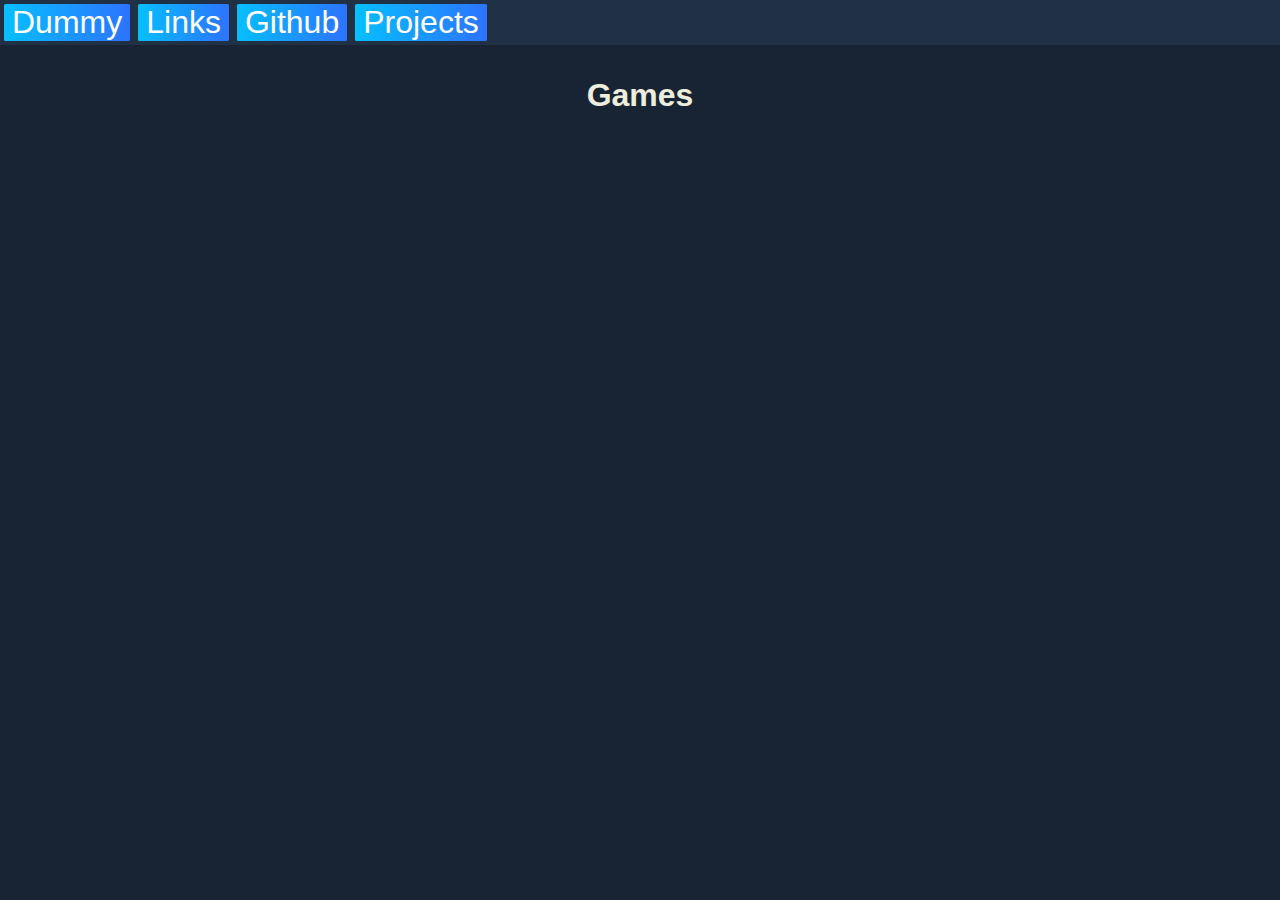
==== index.html @ f2aef4f8 "I think I finally got it" ====
<!DOCTYPE html>
<html lang="en">
<head>
	<title>GameHub</title>
	<link rel="stylesheet" href="styles.css">
</head>
<body>
	<nav class="navi">
		<div class="navlabels">
			<div class="navlabel">
				<a href="#">Dummy</a>
			</div>
			<div class="navlabel">
				<a href="#">Links</a>
			</div>
			<div class="navlabel">
				<a href="https://github.com/GaborSPapp/GameHub">Github</a>
			</div>
			<div class="navlabel">
				<a href="https://gaborspapp.github.io">Projects</a>
			</div>
		</div>
	</nav>
	
	<dialog id="game-dialog" class="dialog">
		<div class="dialog-info">
			<h1 id="game-dialog-title" class="dialog-title">Game title</h1>
			<button id="game-dialog-close" class="dialog-close" type="button"></button>
			<p>Lorem ipsum dolor sit amet, consectetur adipiscing elit. Fusce blandit commodo elit. Phasellus felis diam, semper in pulvinar ut, egestas eu velit. Sed viverra mi eros, sollicitudin maximus ante feugiat in. Mauris vestibulum rutrum blandit. Nulla erat nisi, placerat nec eros ac, molestie congue massa.</p>
		</div>
		<div id="create-lobby-buttons" class="dialog-button-container">
			<button id="game-join-button" class="dialog-button">Join Game</button>
			<button id="game-host-button" class="dialog-button">Host Game</button>
		</div>
		<h2 id="connection-error-message" class="dialog-error-message">This game isn't available yet.</h2>
	</dialog>
	
	<dialog id="join-dialog" class="dialog">
		<div class="dialog-info">
			<h1 id="join-dialog-title" class="dialog-title">Join game</h1>
			<button id="join-dialog-close" class="dialog-close" type="reset" form="join-form"></button>
		</div>
		<form id="join-form" class="game-form">
			<div class="form-element">
				<label for="username">Username:</label>
				<input id="username" name="username" type="text" class="input" placeholder="Username" required="required" pattern="[A-Za-z0-9]{3,15}">
			</div>
			<div class="form-element">
				<label for="lobbyId">Lobby ID:</label>
				<input id="lobbyId" name="lobbyId" type="text" class="input" placeholder="Lobby ID" required="required">
			</div>
		</form>
		<div id="connect-buttons" class="dialog-button-container">
			<button id="join-start-button" class="dialog-button" type="submit" form="join-form">Join Game</button>
			<button id="join-cancel-button" class="dialog-button" type="reset" form="join-form">Cancel</button>
		</div>
	</dialog>
	
	<dialog id="host-dialog" class="dialog">
		<div class="dialog-info">
			<h1 id="host-dialog-title" class="dialog-title">Host game</h1>
			<button id="host-dialog-close" class="dialog-close" type="reset" form="host-form"></button>
		</div>
		<form id="host-form" class="game-form">
			<div class="form-element">
				<label for="username">Username:</label>
				<input id="username" name="username" type="text" class="input" placeholder="Username" required="required" pattern="[A-Za-z0-9]{3,15}">
			</div>
		</form>
		<div id="connect-buttons" class="dialog-button-container">
			<button id="host-start-button" class="dialog-button" type="submit" form="host-form">Host Game</button>
			<button id="host-cancel-button" class="dialog-button" type="reset" form="host-form">Cancel</button>
		</div>
	</dialog>
	
	<div class="main">
		<div class="content">
			<h1>Games</h1>
			<div id="cards-container" class="cards-container">			
			</div>
		</div>
	</div>
	
	<script src="main.js"></script>
	<script>
		window.onload = async function() {
			let cards = await	fetch("games.json")
													.then(response => response.json());
			
			let parent = document.getElementById("cards-container");
			
			for (const [key, game] of Object.entries(cards["games"])) {
				activity = game["activity"];
				image = game["image"] ? game["image"] : "https://upload.wikimedia.org/wikipedia/commons/thumb/6/65/No-Image-Placeholder.svg/1665px-No-Image-Placeholder.svg.png";
				name = game["title"];
				tags = game["tags"] ? game["tags"] : ["no", "tags", "available"];
				path = game["path"] ? game["path"] : null;
				
				parent.appendChild(createCard(activity, image, name, tags, datahref));
			}
		}
		
		
		function createCard( activity, image, name, tags, datahref ) {
			let cardContainer = document.createElement("div");
			cardContainer.classList.add("card-container");
			
			let card = document.createElement("div");
			card.classList.add("card");
			card.tabindex = 0;
			if (datahref != null) card.dataset.href = datahref;
			if (!activity) card.classList.add("inactive");
			
			let img = document.createElement("img");
			img.classList.add("card-cap");
			img.src = image;
			
			let cardContent = document.createElement("div");
			cardContent.classList.add("card-content");
			
			let title = document.createElement("h2");
			title.classList.add("card-title");
			title.innerText = name;
			
			let cardTags = document.createElement("div");
			cardTags.classList.add("card-tags");
			
			for (i=0; i<tags.length; i++) {
				let cardTag = document.createElement("span");
				cardTag.classList.add("card-tag");
				cardTag.innerText = tags[i].text;
				cardTags.appendChild(cardTag)
			}
			
			cardContent.appendChild(title);
			cardContent.appendChild(cardTags);
			card.appendChild(img);
			card.appendChild(cardContent);
			cardContainer.appendChild(card);
			
			return cardContainer;
		}
	</script>
</body>
</html>
---- styles.css ----
:root {
	--clr-1: #1D6DDE;	/*világosabb	gomb highligt*/
	--clr-2: #154E9E;	/*világos			gomb*/
	--clr-3: #1B2838;	/*sötétebb		background*/
	--clr-4: #213145;	/*sötét				menusáv*/
	--clr-5: #182433;	/*legsötétebb	valami*/
	--clr-linear-start: #06BFFF;
	--clr-linear-end: #2D73FF;
	
	--clr-text: rgb(237, 237, 222);
	--scrollbar-radius: 1rem;
	--card-width: 16rem;
}

::-webkit-scrollbar {
	width: .65rem;
}

::-webkit-scrollbar-track {
	background: var(--clr-3);
	border-radius: var(--scrollbar-radius);
}
 
::-webkit-scrollbar-thumb {
	background: linear-gradient(180deg, var(--clr-linear-start) 0%, var(--clr-linear-end) 100%);
	border-radius: var(--scrollbar-radius);
}

body::-webkit-scrollbar-thumb:hover {
	background: linear-gradient(180deg, var(--clr-linear-start) 30%, var(--clr-linear-end) 150%);
}

body {
	background-color: var(--clr-5);
	color: var(--clr-text);
	margin: 0;
	font-family: "Motiva Sans", Sans-serif;
}

.form-element {
	display: flex;
	flex-direction: column;
	margin: 1rem 0;
}

.form-element > *{
	margin: .25rem 0;
}

.form-element > input{
	margin-left: 1rem;
	width: 65%;
}

.game-form {
	font-size: 1.25rem;
	margin: 2rem 1rem;
}

.input {
	font-size: 1.25rem;
	background: #FFF;
	border-radius: 0.25rem;
	border: 0;
	padding: .1rem .2rem;
}


/* DIALOG */
.dialog-button-container {
	margin-top: 1em;
	display: grid;
	grid-template-columns: 1fr 1fr;
}

.dialog-button {
	color: var(--clr-text);
	border: 0;
	background: linear-gradient(90deg, var(--clr-linear-start) 0%, var(--clr-linear-end) 100%);
	margin: .25rem;
	font-size: 1.5rem;
	padding: .5rem;
	border-radius: .1rem;
	cursor: pointer;
  transition: all 1s;
}

.dialog-button:hover {
	background: linear-gradient(90deg, var(--clr-linear-start) 30%, var(--clr-linear-end) 150%);
}

#game-dialog {
	width: max(30%, 400px);
}

.dialog {
	width: max(30%, 400px);
}

.dialog {
	color: var(--clr-text);
	border: 0;
	background-color: var(--clr-5);
	border-radius: .35rem;
}

.dialog::backdrop {
	background: rgba(0,0,0,0.5);
}

.dialog-title {
  background: linear-gradient(90deg, var(--clr-linear-start) 0%, var(--clr-linear-end) 100%);
  -webkit-background-clip: text;
  -webkit-text-fill-color: transparent;
	margin-top: 0;
	text-decoration: bolder;
	width: max-content;
}

.dialog-info {
	position: relative;
}

.dialog-close{
	position: absolute;
	top: 0;
	right: 0;
	font-size: 2rem;
	cursor: pointer;
	background: none;
	border: none;
	color: var(--clr-text);
}

.dialog-close:after {
  display: inline-block;
  content: "\00d7";
}

.dialog-close:hover {
	color: rgba(0,0,0,0.5);
}

.dialog-error-message {
	margin-bottom: 0;
	color: rgba(255, 255, 255, .25);
}



/* CONTAINERS */
.main {
	display: inline-block;
	width: 100%;
}

.content {
	margin: 2rem;
}

.content h1 {
	display: flex;
	justify-content: center;
	margin: 2rem 0;
}


.cards-container {
	display: grid;
	grid-template-columns: repeat(auto-fill, minmax(var(--card-width), 1fr));
	grid-gap: 1rem;
	margin: 0 2rem;
}

.card-container {
	display: flex;
	justify-content: center;
}


/* CARDS */
.card {
	cursor: pointer;
	display: flex;
	position: relative;
	width: var(--card-width);
	height: 22rem;
	background: var(--clr-4);
	border-radius: 0.5rem;
	overflow: hidden;
	flex-direction: column;
	transition: transform 200ms;
}

.inactive {
	filter:
		grayscale(1)
		brightness(.75);
}

.card:focus,
.card:hover {
	transform: scale(1.05);
}

.card-cap {
	display: block;
	height: 17rem;
	width: var(--card-width);
	object-fit: cover;
}

.card-content {
	position: relative;
	width: 100%;
	flex-grow: 1;
}

.card-title {
	font-size: 1.5rem;
	margin: .5rem;
	font-weight: bold;
}

.card-tags {
	position: absolute;
	margin: .5rem;
	bottom: .3rem;
}

.card-tag {
	background: linear-gradient(90deg, var(--clr-linear-start) 0%, var(--clr-linear-end) 100%);
	padding: .3rem .5rem;
	border-radius: 1rem;
	font-size: .9rem;
}



/* NAVIGATIONS */
.navi {
	font-size: 2rem;
	overflow: hidden;
	background-color: var(--clr-4);
}
		
.navlabel {
	background: linear-gradient(90deg, var(--clr-linear-start) 0%, var(--clr-linear-end) 100%);
	float: left;
	margin: .25rem;
	border-radius: .1rem;
}

.navlabel:hover {
	background: linear-gradient(90deg, var(--clr-linear-start) 30%, var(--clr-linear-end) 150%);
}

.navlabel > a, a:visited {
	text-decoration: none;
	color: white;
	padding: 0 .25em;
}
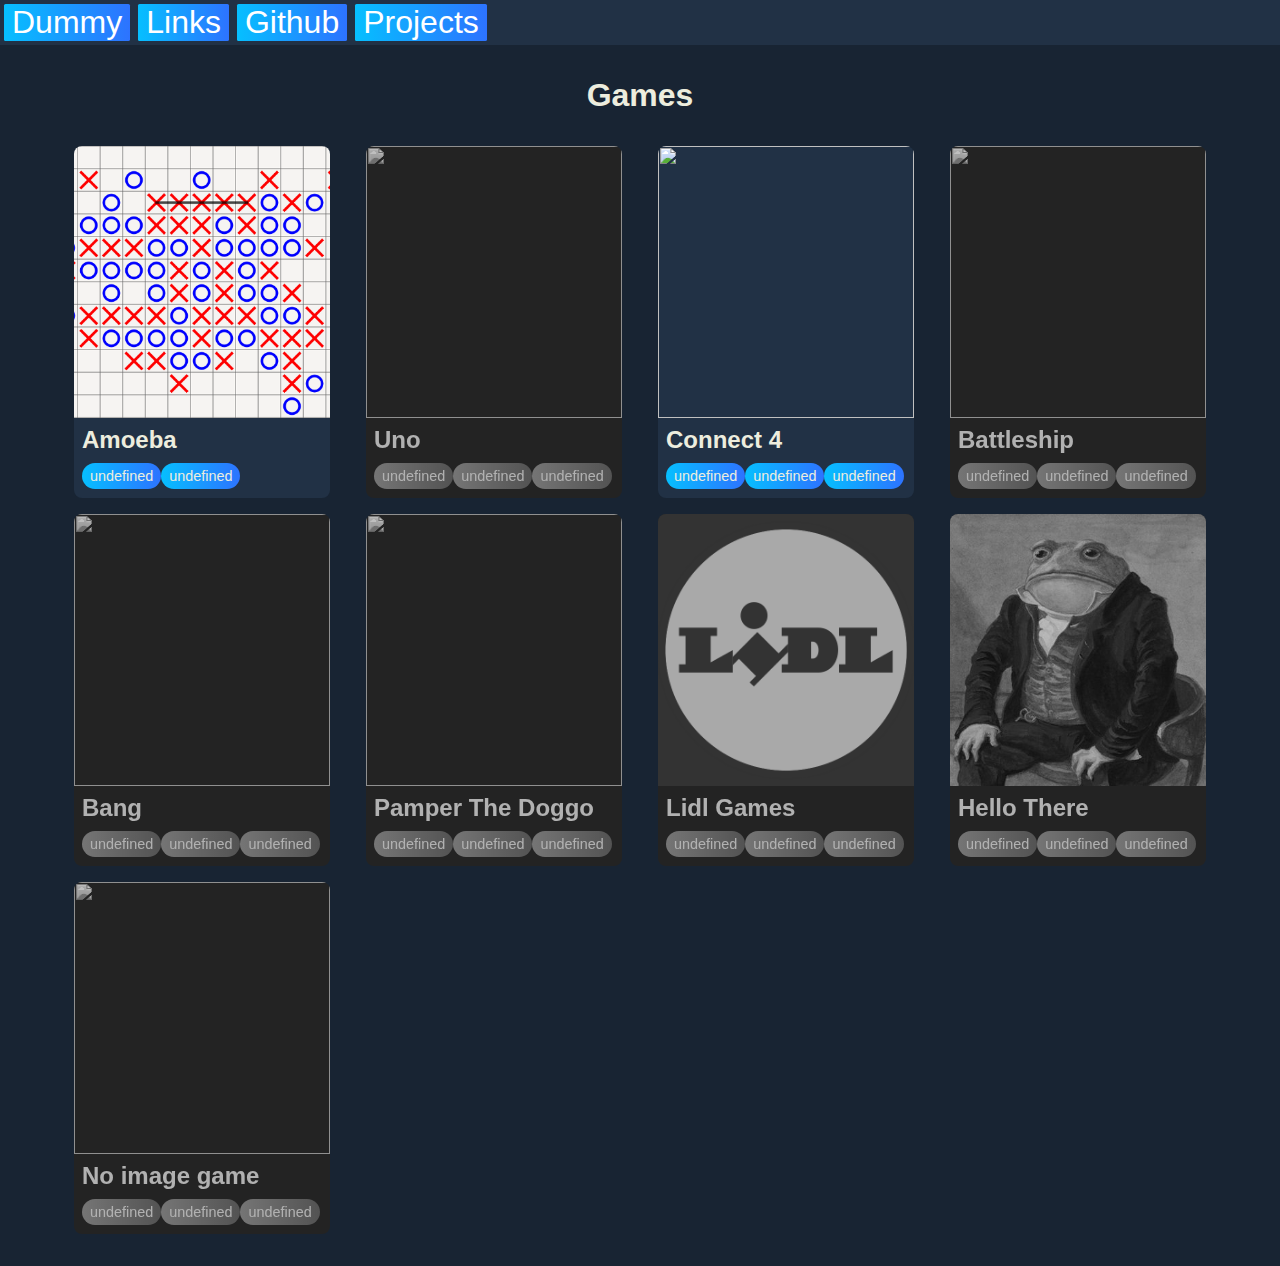
==== commit 757234d5: "anothre small mistake..." ====
--- a/index.html
+++ b/index.html
@@ -96,7 +96,7 @@
 				tags = game["tags"] ? game["tags"] : ["no", "tags", "available"];
 				path = game["path"] ? game["path"] : null;
 				
-				parent.appendChild(createCard(activity, image, name, tags, datahref));
+				parent.appendChild(createCard(activity, image, name, tags, path));
 			}
 		}
 		
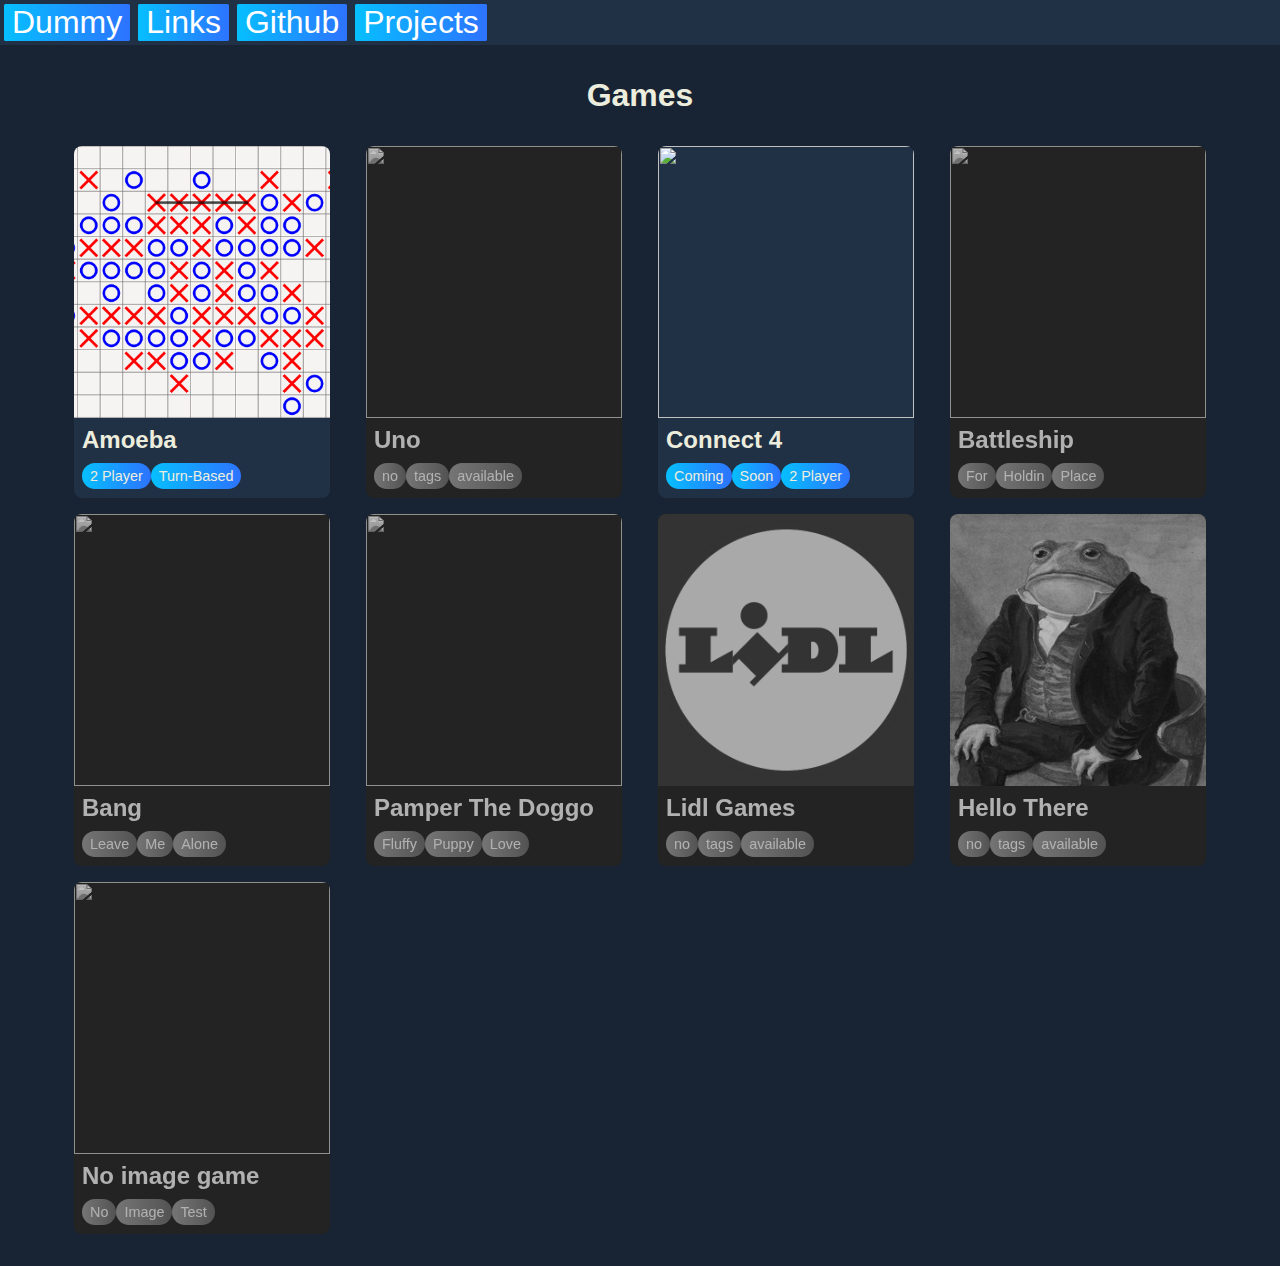
==== commit 6715e1b6: "missing lets and a semicolon; fixed undefined tags" ====
--- a/index.html
+++ b/index.html
@@ -90,11 +90,11 @@
 			let parent = document.getElementById("cards-container");
 			
 			for (const [key, game] of Object.entries(cards["games"])) {
-				activity = game["activity"];
-				image = game["image"] ? game["image"] : "https://upload.wikimedia.org/wikipedia/commons/thumb/6/65/No-Image-Placeholder.svg/1665px-No-Image-Placeholder.svg.png";
-				name = game["title"];
-				tags = game["tags"] ? game["tags"] : ["no", "tags", "available"];
-				path = game["path"] ? game["path"] : null;
+				let activity = game["activity"];
+				let image = game["image"] ? game["image"] : "https://upload.wikimedia.org/wikipedia/commons/thumb/6/65/No-Image-Placeholder.svg/1665px-No-Image-Placeholder.svg.png";
+				let name = game["title"];
+				let tags = game["tags"] ? game["tags"] : ["no", "tags", "available"];
+				let path = game["path"] ? game["path"] : null;
 				
 				parent.appendChild(createCard(activity, image, name, tags, path));
 			}
@@ -128,8 +128,8 @@
 			for (i=0; i<tags.length; i++) {
 				let cardTag = document.createElement("span");
 				cardTag.classList.add("card-tag");
-				cardTag.innerText = tags[i].text;
-				cardTags.appendChild(cardTag)
+				cardTag.innerText = tags[i];
+				cardTags.appendChild(cardTag);
 			}
 			
 			cardContent.appendChild(title);
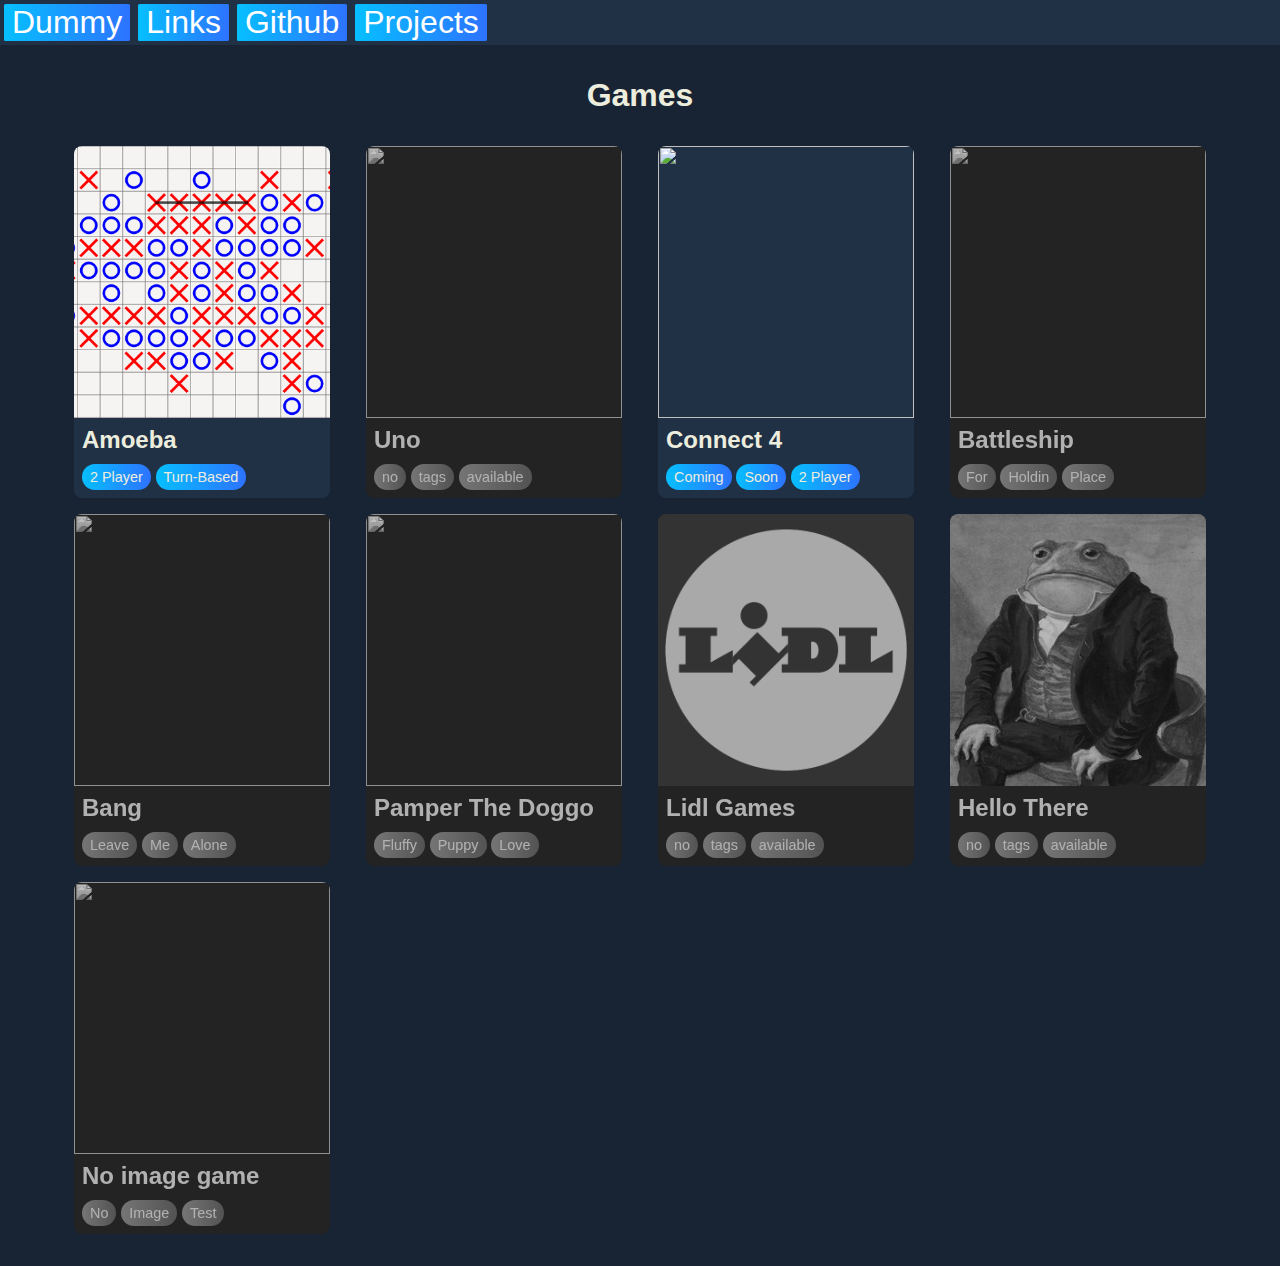
==== commit 81237d81: "fixed tabindexing" ====
--- a/index.html
+++ b/index.html
@@ -107,7 +107,7 @@
 			
 			let card = document.createElement("div");
 			card.classList.add("card");
-			card.tabindex = 0;
+			card.tabIndex = 0;
 			if (datahref != null) card.dataset.href = datahref;
 			if (!activity) card.classList.add("inactive");
 			
--- a/styles.css
+++ b/styles.css
@@ -225,7 +225,9 @@
 .card-tags {
 	position: absolute;
 	margin: .5rem;
-	bottom: .3rem;
+	bottom: 0;
+	display: flex;
+	gap: .3rem;
 }
 
 .card-tag {
